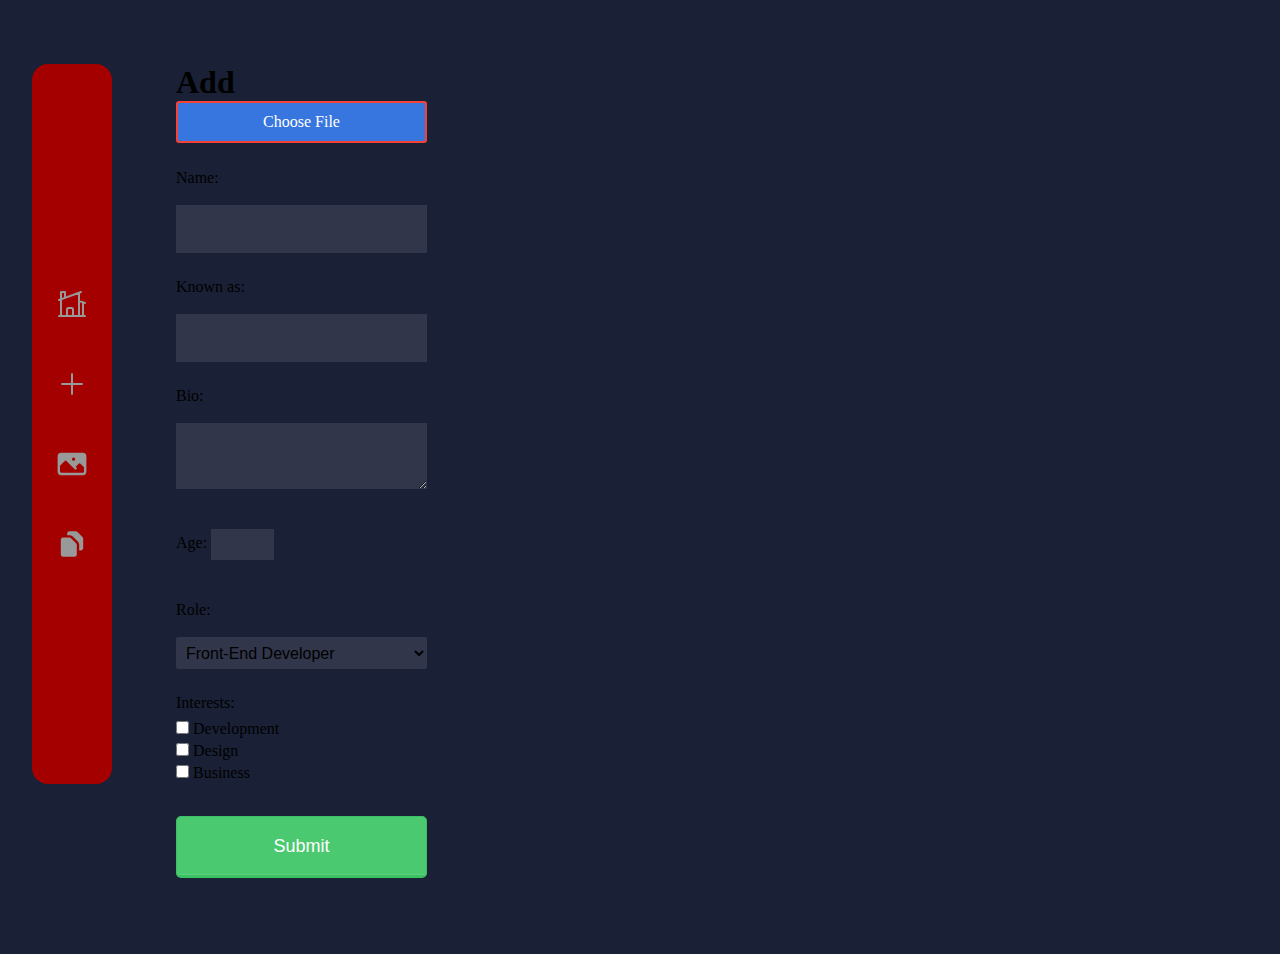
==== addpage.html @ 3c07f0cd "chore: change some style of upload photo" ====
<html>
    <head>
        <meta charset="utf-8">
        <meta name="viewport" content="width=device-width, initial-scale=1.0">
        <title>Add Page</title>
        <link rel="stylesheet" href="css/add.css">
    </head>
    <body>
      <div class="home">
        <nav>
            <a href="#">
                <svg fill="none" stroke="currentColor" stroke-width="1.5" viewBox="0 0 24 24" xmlns="http://www.w3.org/2000/svg" aria-hidden="true">
                    <path stroke-linecap="round" stroke-linejoin="round" d="M8.25 21v-4.875c0-.621.504-1.125 1.125-1.125h2.25c.621 0 1.125.504 1.125 1.125V21m0 0h4.5V3.545M12.75 21h7.5V10.75M2.25 21h1.5m18 0h-18M2.25 9l4.5-1.636M18.75 3l-1.5.545m0 6.205l3 1m1.5.5l-1.5-.5M6.75 7.364V3h-3v18m3-13.636l10.5-3.819"></path>
                  </svg>
            </a>
            <a href="#">
                <svg xmlns="http://www.w3.org/2000/svg" fill="none" viewBox="0 0 24 24" stroke-width="1.5"
                    stroke="currentColor">
                    <path stroke-linecap="round" stroke-linejoin="round" d="M12 4.5v15m7.5-7.5h-15" />
                </svg>
            </a>
            <a href="#">
                <svg fill="currentColor" viewBox="0 0 20 20" xmlns="http://www.w3.org/2000/svg" aria-hidden="true">
                    <path clip-rule="evenodd" fill-rule="evenodd" d="M1 5.25A2.25 2.25 0 013.25 3h13.5A2.25 2.25 0 0119 5.25v9.5A2.25 2.25 0 0116.75 17H3.25A2.25 2.25 0 011 14.75v-9.5zm1.5 5.81v3.69c0 .414.336.75.75.75h13.5a.75.75 0 00.75-.75v-2.69l-2.22-2.219a.75.75 0 00-1.06 0l-1.91 1.909.47.47a.75.75 0 11-1.06 1.06L6.53 8.091a.75.75 0 00-1.06 0l-2.97 2.97zM12 7a1 1 0 11-2 0 1 1 0 012 0z"></path>
                  </svg>
            </a>
            <a href="#">
                <svg fill="currentColor" viewBox="0 0 20 20" xmlns="http://www.w3.org/2000/svg" aria-hidden="true">
                    <path d="M7 3.5A1.5 1.5 0 018.5 2h3.879a1.5 1.5 0 011.06.44l3.122 3.12A1.5 1.5 0 0117 6.622V12.5a1.5 1.5 0 01-1.5 1.5h-1v-3.379a3 3 0 00-.879-2.121L10.5 5.379A3 3 0 008.379 4.5H7v-1z"></path>
                    <path d="M4.5 6A1.5 1.5 0 003 7.5v9A1.5 1.5 0 004.5 18h7a1.5 1.5 0 001.5-1.5v-5.879a1.5 1.5 0 00-.44-1.06L9.44 6.439A1.5 1.5 0 008.378 6H4.5z"></path>
                  </svg>
            </a>
        </nav>
      <form action="index.html" method="post">
        
        <fieldset>
        <h1> Add </h1>
        <div id="img-preview">That picture</div>
        <input type="file" id="typefile" name="typefile">
        <label for="typefile">Choose File</label>
        <br>

        <label for="name">Name:</label>
        <input type="text" id="name" name="user_name">
        
        <label for="name">Known as:</label>
        <input type="text" id="character" name="user_character"> 
          <br>
         <label for="bio">Bio:</label>
          <textarea id="bio" name="user_bio"></textarea>
        <br>
          <label>Age: <input type="number" id="age" name="user_age"></label>
                    
        <br>
        
         <label for="role">Role:</label>
          <select id="role" name="user_role">
            <optgroup label="Power">
              <option value="frontend_developer">Front-End Developer</option>
              <option value="php_developer">PHP Developer</option>
              <option value="python_developer">Python Developer</option>
              <option value="rails_developer">Rails Developer</option>
              <option value="web_designer">Web Designer</option>
              <option value="wordpress_developer">Wordpress Developer</option>
            </optgroup>
            <optgroup label="Skills">
              <option value="android_developer">Android Developer</option>
              <option value="ios_developer">IOS Developer</option>
              <option value="mobile_designer">Mobile Designer</option>
            </optgroup>
          </select>
          <br>
          <label>Interests:</label>
          <input type="checkbox" id="development" value="interest_development" name="user_interest"><label class="light" for="development">Development</label><br>
          <input type="checkbox" id="design" value="interest_design" name="user_interest"><label class="light" for="design">Design</label><br>
          <input type="checkbox" id="business" value="interest_business" name="user_interest"><label class="light" for="business">Business</label>
          
         </fieldset>
       
        <button type="submit">Submit</button>
        
       </form>

      <script src="js/addpage.js"></script>
      </div>
    </body>
</html>
---- css/add.css ----
* {
  margin: 0;
  padding: 0;
  box-sizing: border-box;
}

body {
  max-height: 100vh;
  max-width: 100%;
  background: #1A2036;
  font-family:'Times New Roman', Times, serif;
}

.home {
  display: flex;
  flex-direction: row;
  gap: 4rem;
  margin: 4rem 2rem;
  max-height: 100vh;
}

nav {
  height: 80vh;
  width: 5rem;
  background-color: #a50000;
  display: flex;
  flex-direction: column;
  justify-content: center;
  align-items: center;
  gap: 2rem;
  border: 0px solid #1A2036;
  border-radius: 1rem;

}

nav a {
  width: 3rem;
  display: flex;
  align-items: center;
  border: 0px solid;
  border-radius: 0.5rem;
}

nav a:hover {
  background-color: #fff;
}

nav a:hover svg {
  color: #999999;
}

.pointerDescription {
  visibility: hidden;
}

nav svg {
  color: #999999;
  height: 100%;
  width: 100%;
  padding: 0.5rem;

}

.homeContainer {
  width: 100%;
  margin-right: 2rem;
}

img {
  max-width: 180px;
  border-radius: 50px;
  background-color: #1A2036;
}

#img-preview {
  display:none;
  width: 155px;
  border: 2px dotted #333;
  margin-bottom: 20px;
}

#img-preview img {
  width: 100%;
  height: auto;
  display: block;
}

input[type="file"] {
  height: 0;
  width: 0;
  overflow: hidden;
}

input[type="file"] + label {
  background: #3775df;
  text-align: center;
  padding: 10px 30px;
  border: 2px solid #f44336;
  border-radius: 3px;
  color: #fff;
  cursor: pointer;
  transition: all 0.2s;
}

input[type="file"] + label:hover {
  background: #3775df;
  color: #fff;
}

  input[type="text"],
  input[type="number"],
  textarea,
  select {
    background: rgba(255,255,255,0.1);
    border: none;
    border-bottom: 2px #3ac162;
    font-size: 16px;
    margin: 10px 0;
    padding: 15px 18px;
    width: 100%;
    color: #000;
    margin-bottom: 25px;
  }

  #age {
    border: none;
    border-bottom: 5px #3ac162;
    font-size: 10px;
    margin: 15px 0;
    padding: 10px 12px;
    width: 25%;
  }
  
  input[type="radio"],
  input[type="checkbox"] {
    margin: 0 4px 8px 0;
  }
  
  select {
    padding: 6px;
    height: 32px;
    border-radius: 2px;
  }
  
  button {
    padding: 19px 39px 18px 39px;
    color: #FFF;
    background-color: #4bc970;
    font-size: 18px;
    text-align: center;
    font-style: normal;
    border-radius: 5px;
    width: 100%;
    border: 1px solid #3ac162;
    border-width: 1px 1px 3px;
    box-shadow: 0 -1px 0 rgba(255,255,255,0.1) inset;
    margin-bottom: 10px;
  }
  
  fieldset {
    margin-bottom: 30px;
    border: none;
  }
  
  legend {
    font-size: 1.4em;
    margin-bottom: 10px;
  }
  
  label {
    display: block;
    margin-bottom: 8px;
  }
  
  label.light {
    font-weight: 300;
    display: inline;
  }

  
    form {
      max-width: 480px;
    }
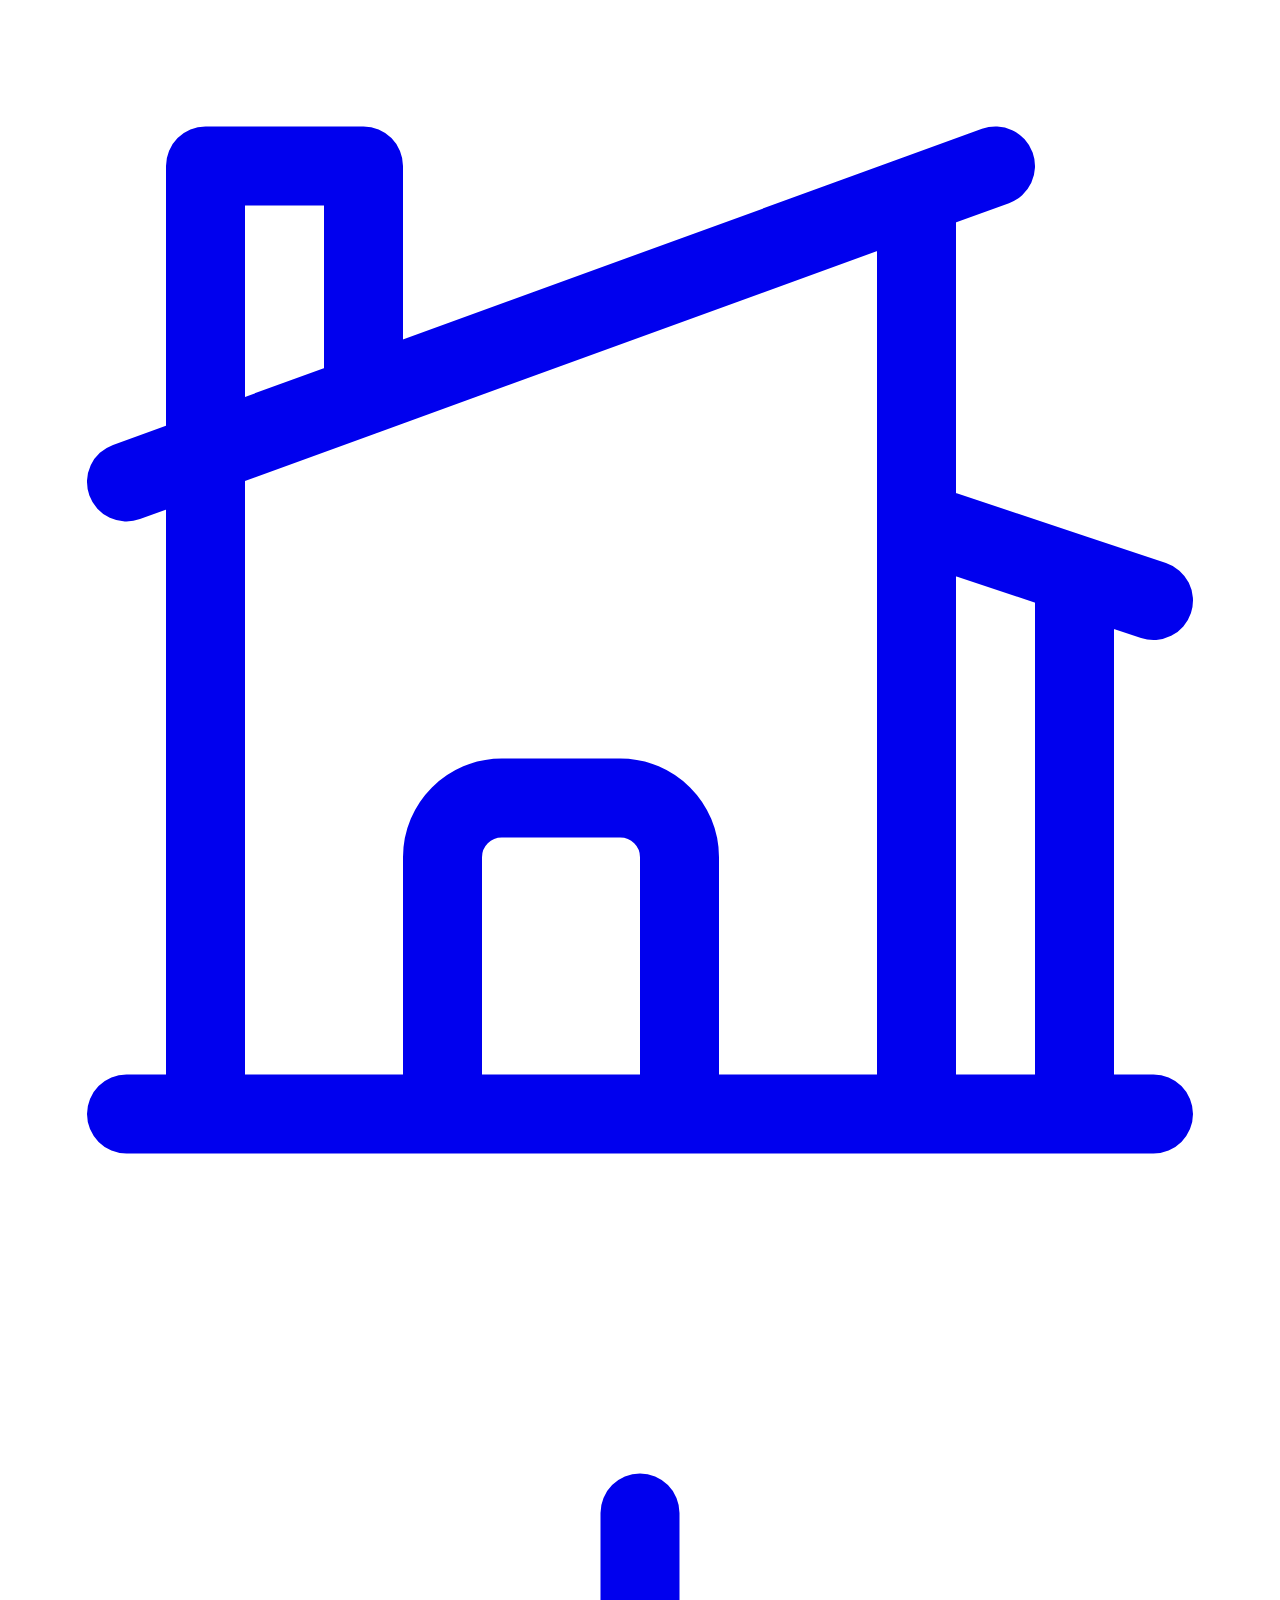
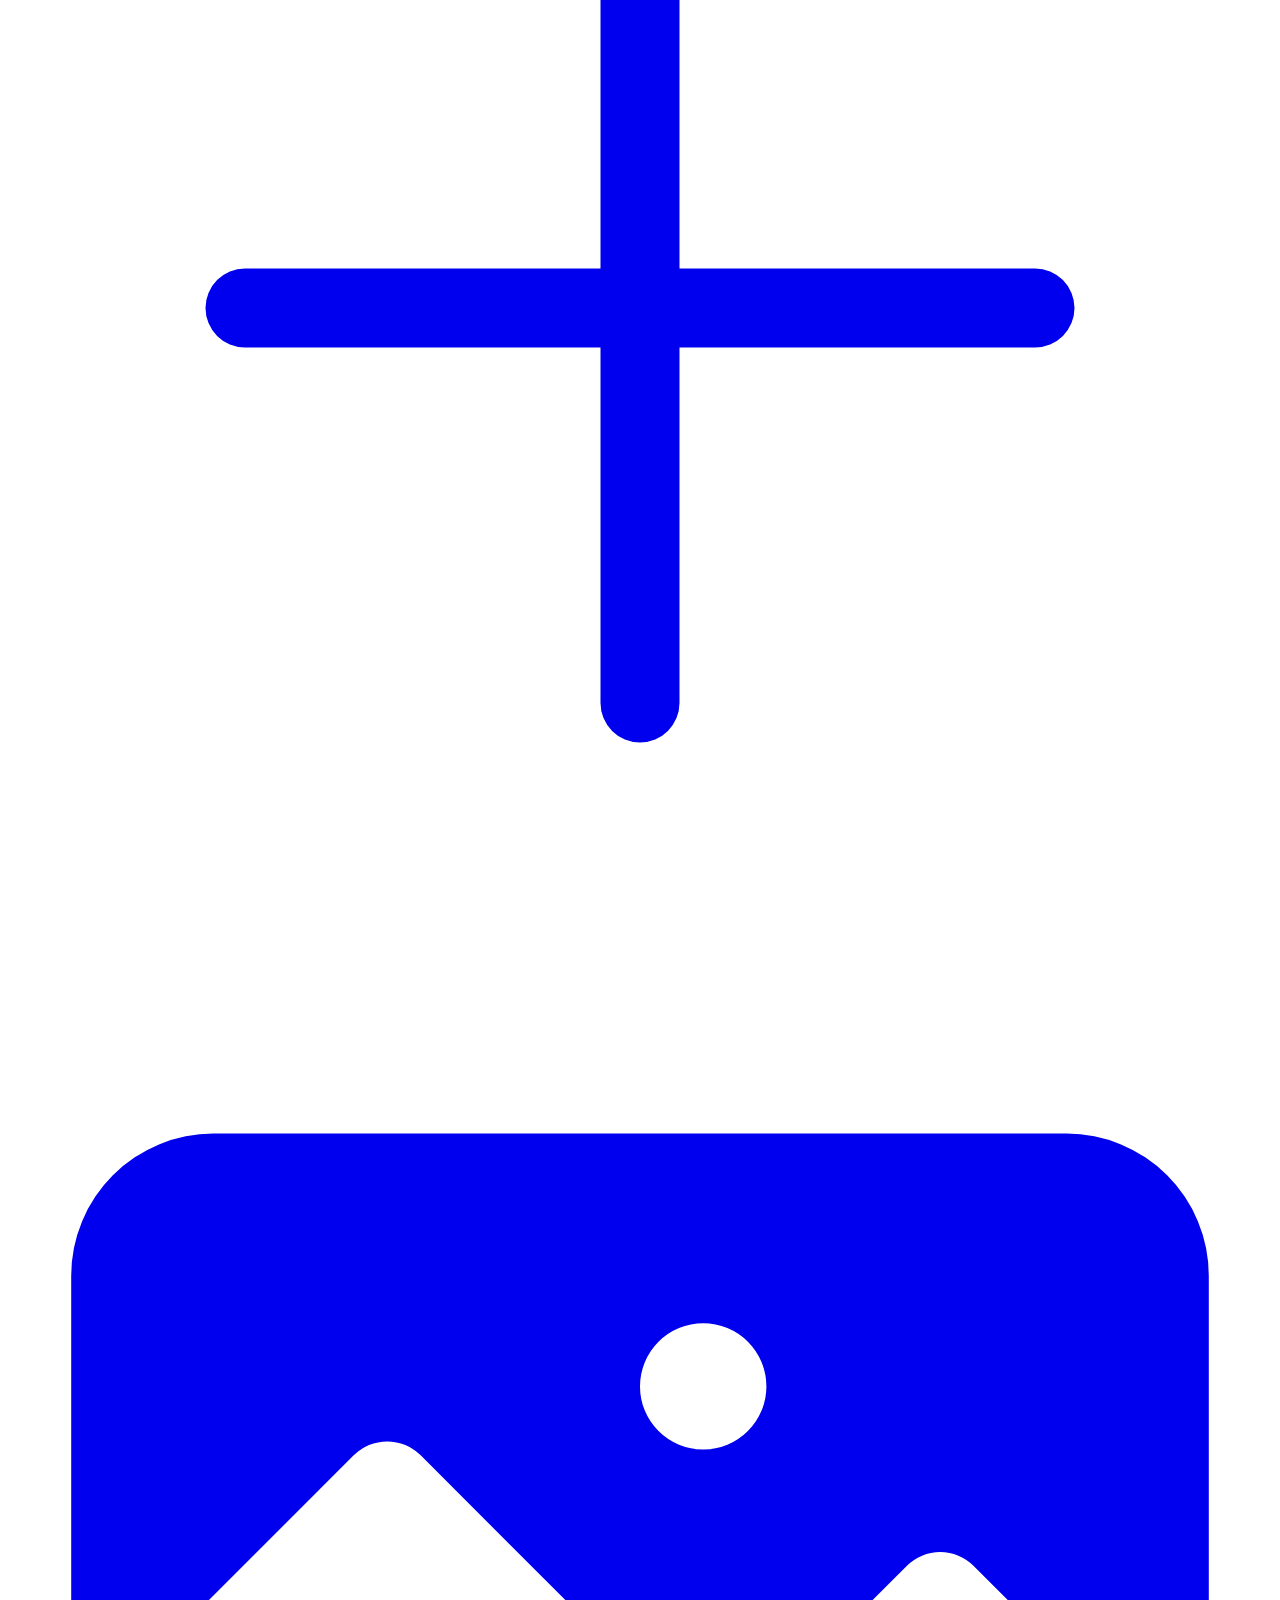
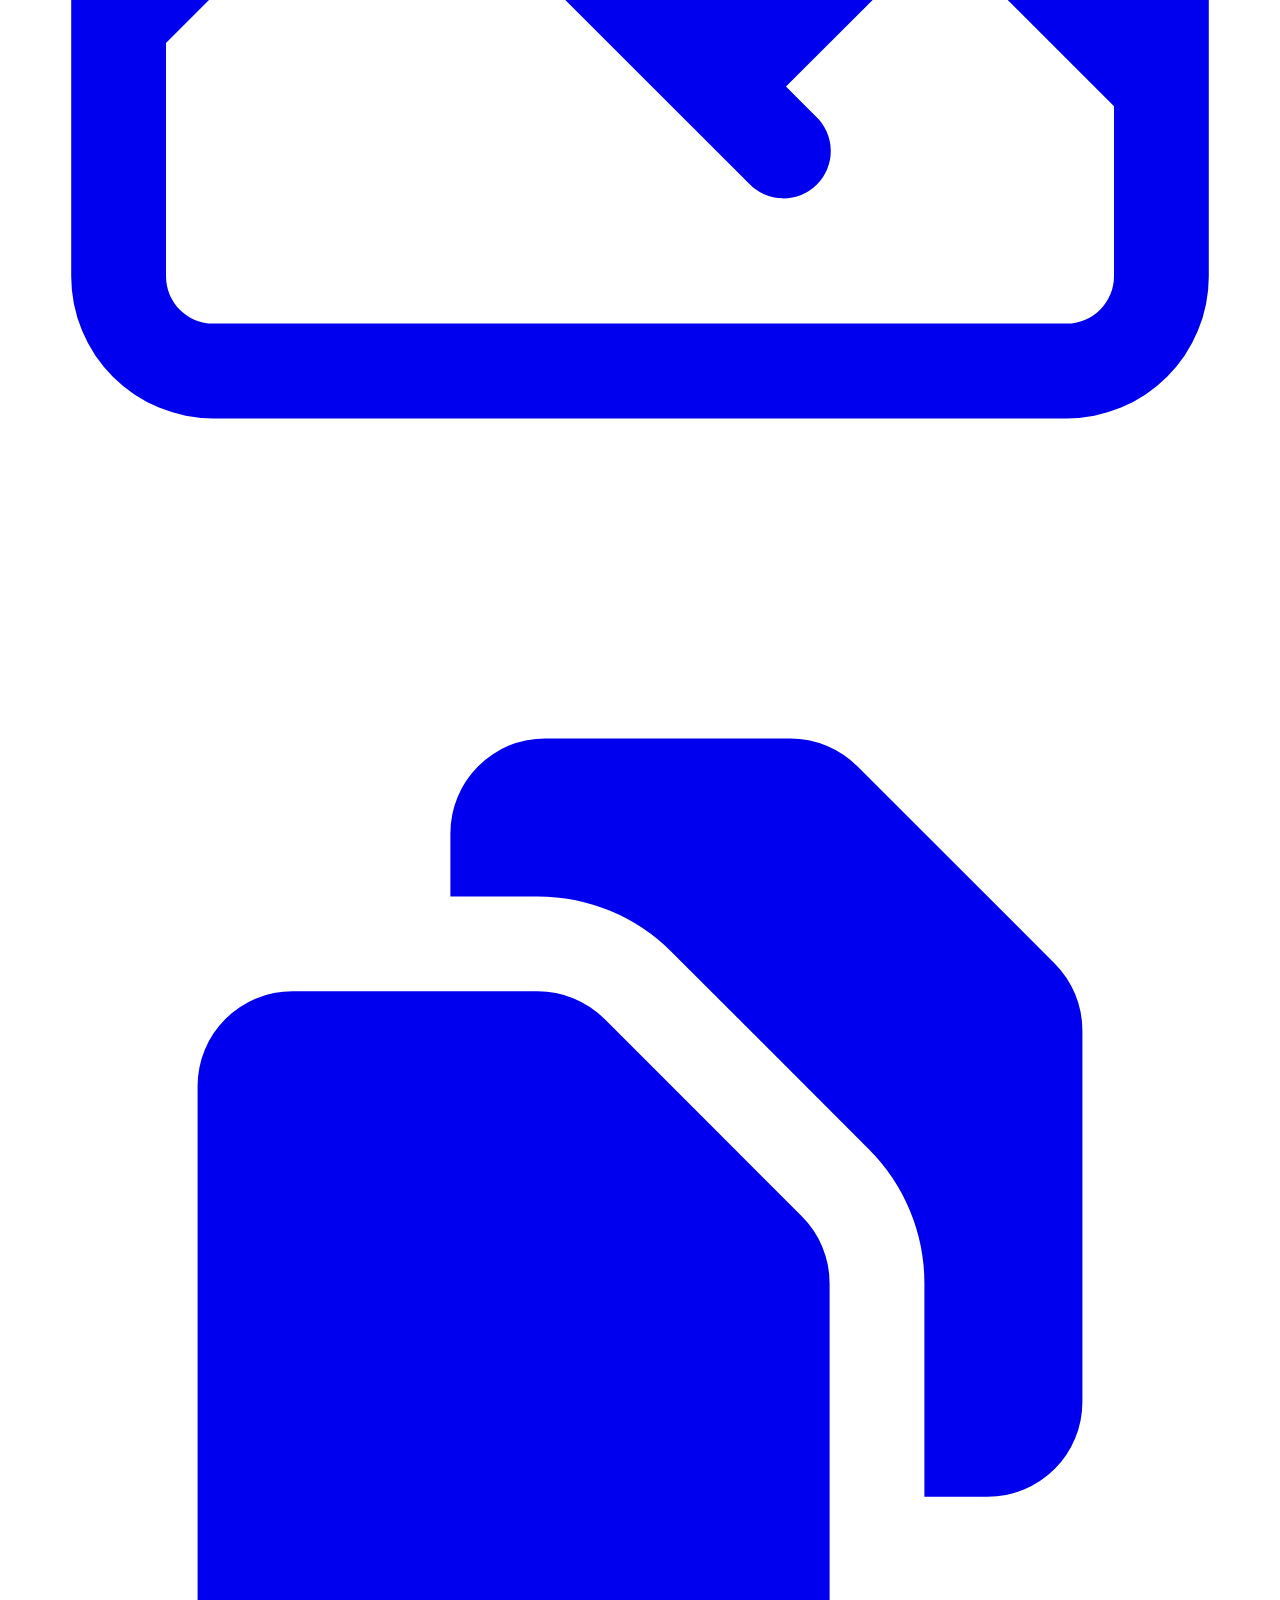
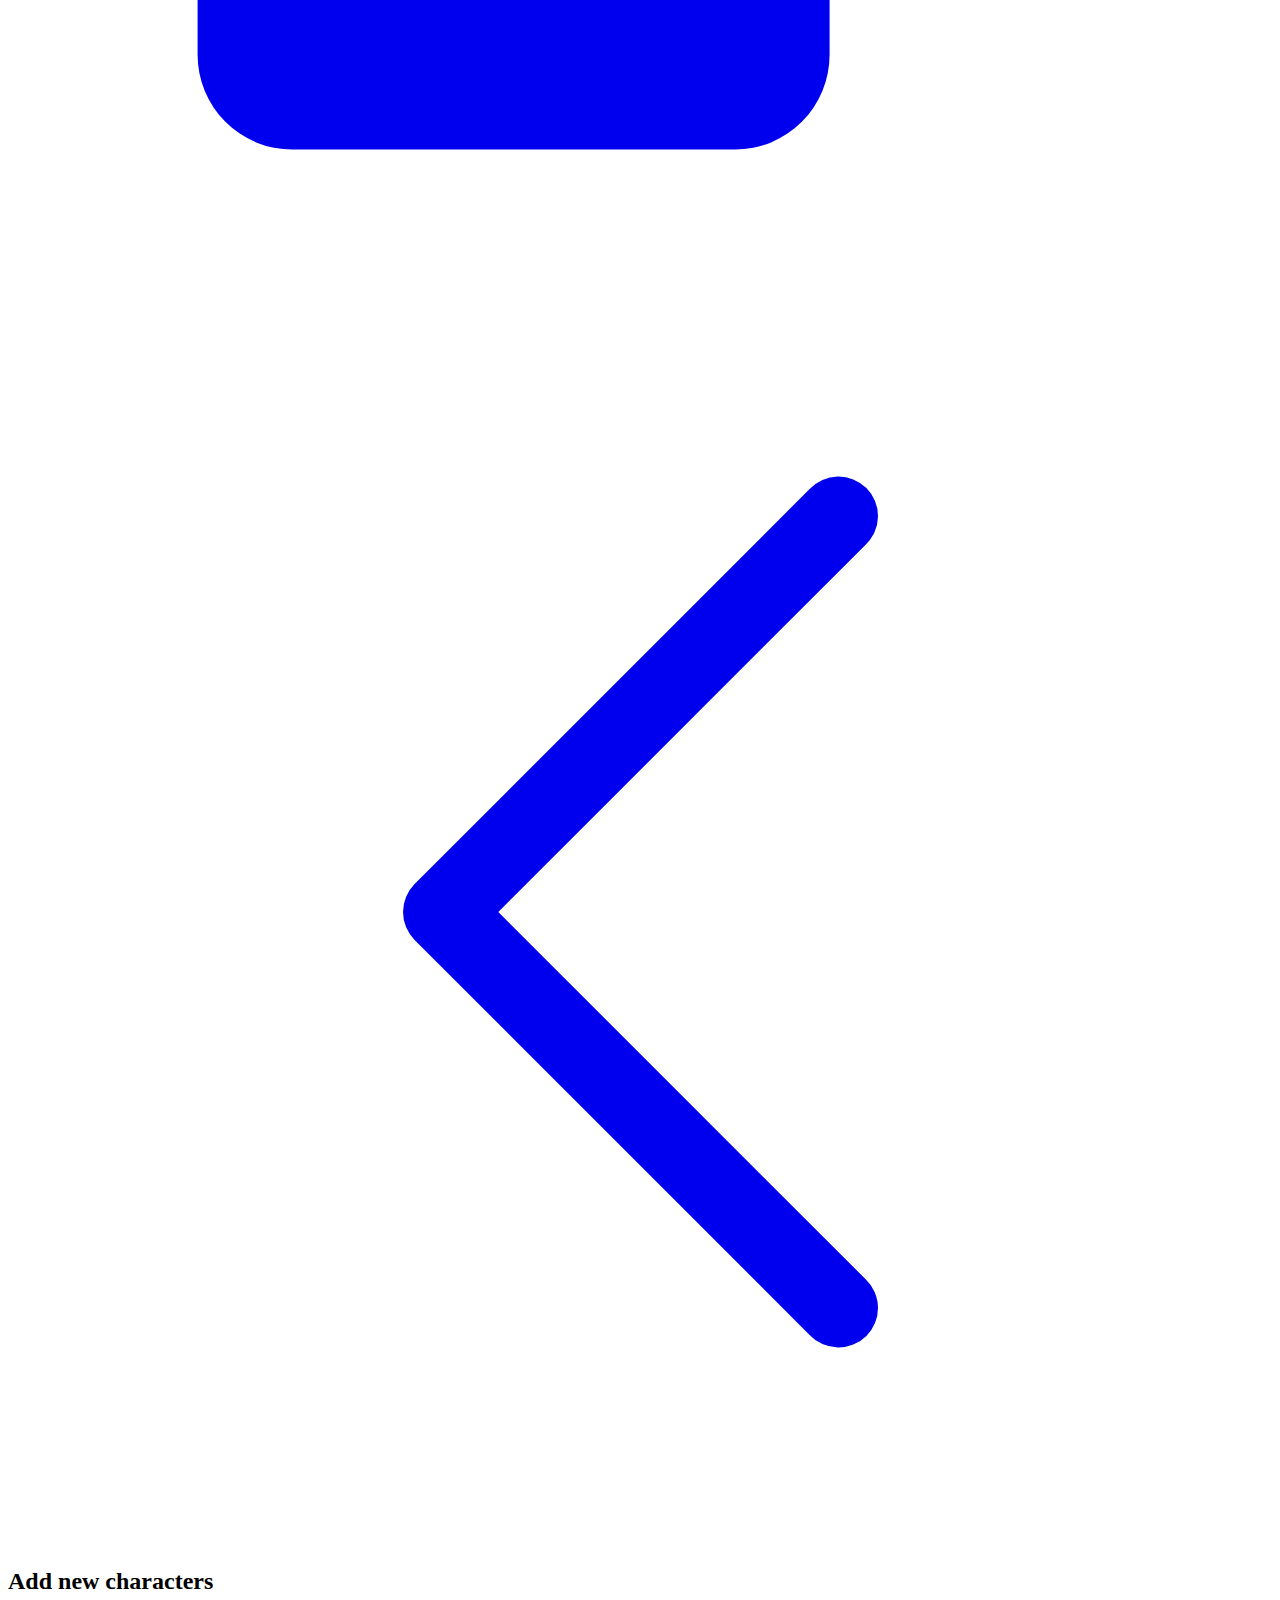
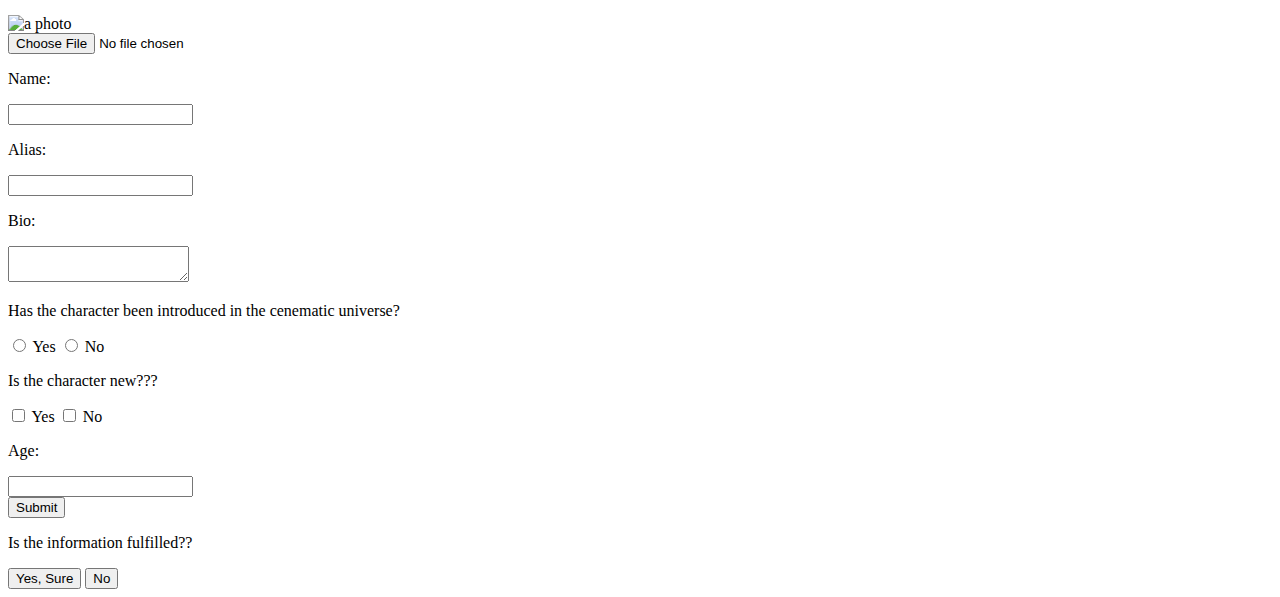
==== commit 8a2698fe: "change the form code" ====
--- a/addpage.html
+++ b/addpage.html
@@ -1,12 +1,17 @@
-<html>
-    <head>
-        <meta charset="utf-8">
-        <meta name="viewport" content="width=device-width, initial-scale=1.0">
-        <title>Add Page</title>
-        <link rel="stylesheet" href="css/add.css">
-    </head>
-    <body>
-      <div class="home">
+<!DOCTYPE html>
+<html lang="en">
+
+<head>
+    <meta charset="UTF-8">
+    <meta http-equiv="X-UA-Compatible" content="IE=edge">
+    <meta name="viewport" content="width=device-width, initial-scale=1.0">
+    <title>Add People</title>
+    <link rel="stylesheet" href="additem.css">
+    <link rel="icon" href="icon.ico">
+</head>
+
+<body>
+    <div class="home">
         <nav>
             <a href="#">
                 <svg fill="none" stroke="currentColor" stroke-width="1.5" viewBox="0 0 24 24" xmlns="http://www.w3.org/2000/svg" aria-hidden="true">
@@ -20,9 +25,10 @@
                 </svg>
             </a>
             <a href="#">
-                <svg fill="currentColor" viewBox="0 0 20 20" xmlns="http://www.w3.org/2000/svg" aria-hidden="true">
-                    <path clip-rule="evenodd" fill-rule="evenodd" d="M1 5.25A2.25 2.25 0 013.25 3h13.5A2.25 2.25 0 0119 5.25v9.5A2.25 2.25 0 0116.75 17H3.25A2.25 2.25 0 011 14.75v-9.5zm1.5 5.81v3.69c0 .414.336.75.75.75h13.5a.75.75 0 00.75-.75v-2.69l-2.22-2.219a.75.75 0 00-1.06 0l-1.91 1.909.47.47a.75.75 0 11-1.06 1.06L6.53 8.091a.75.75 0 00-1.06 0l-2.97 2.97zM12 7a1 1 0 11-2 0 1 1 0 012 0z"></path>
-                  </svg>
+                <a href="#">
+                    <svg fill="currentColor" viewBox="0 0 20 20" xmlns="http://www.w3.org/2000/svg" aria-hidden="true">
+                        <path clip-rule="evenodd" fill-rule="evenodd" d="M1 5.25A2.25 2.25 0 013.25 3h13.5A2.25 2.25 0 0119 5.25v9.5A2.25 2.25 0 0116.75 17H3.25A2.25 2.25 0 011 14.75v-9.5zm1.5 5.81v3.69c0 .414.336.75.75.75h13.5a.75.75 0 00.75-.75v-2.69l-2.22-2.219a.75.75 0 00-1.06 0l-1.91 1.909.47.47a.75.75 0 11-1.06 1.06L6.53 8.091a.75.75 0 00-1.06 0l-2.97 2.97zM12 7a1 1 0 11-2 0 1 1 0 012 0z"></path>
+                      </svg>
             </a>
             <a href="#">
                 <svg fill="currentColor" viewBox="0 0 20 20" xmlns="http://www.w3.org/2000/svg" aria-hidden="true">
@@ -31,57 +37,79 @@
                   </svg>
             </a>
         </nav>
-      <form action="index.html" method="post">
-        
-        <fieldset>
-        <h1> Add </h1>
-        <div id="img-preview">That picture</div>
-        <input type="file" id="typefile" name="typefile">
-        <label for="typefile">Choose File</label>
-        <br>
+        <div class="addContainer">
+            <div class="addHeader">
+                <a href="index.html">
+                    <svg xmlns="http://www.w3.org/2000/svg" viewBox="0 0 24 24" fill="currentColor">
+                        <path fill-rule="evenodd"
+                            d="M7.72 12.53a.75.75 0 010-1.06l7.5-7.5a.75.75 0 111.06 1.06L9.31 12l6.97 6.97a.75.75 0 11-1.06 1.06l-7.5-7.5z"
+                            clip-rule="evenodd" />
+                    </svg>
+                </a>
+                <h2>Add new characters</h2>
+            </div>
+            <div class="inputSection">
+                <form action="#" id="allInputs">
+                    <div class="choosePhoto">
+                        <div class="photoDisplay">
+                            <img id="photoDisplayed"
+                                src="https://i.fbcd.co/products/resized/resized-750-500/563d0201e4359c2e890569e254ea14790eb370b71d08b6de5052511cc0352313.jpg"
+                                alt="a photo">
+                        </div>
+                        <input type="file" id="uploadPhotoBox"
+                            accept="image/jpeg, image/png, image/jpg">
+                        <label for="uploadPhotoBox"></label>
+                    </div>
+                    <div class="character-name">
+                        <p>Name:</p>
+                        <input type="text" id="character-name">
+                    </div>
+                    <div class="character-alias">
+                        <p>Alias:</p>
+                        <input type="text" id="character-alias">
+                    </div>
+                    <div class="bio">
+                        <p>Bio:</p>
+                        <textarea></textarea>
+                    </div>
+                    <div class="intro-char">
+                        <p>Has the character been introduced in the cenematic universe? </p>
+                        <input type="radio" id="already">
+                        <label for="already">Yes</label>
+                        <input type="radio" name="No" id="no">
+                        <label for="no">No</label>
+                    </div>
+                    <div class="new-character">
+                        <p>Is the character new???
+                        </p>
+                        <input type="checkbox" id="yeschar">
+                        <label for="yeschar">Yes</label>
+                        <input type="checkbox" id="nochar">
+                        <label for="nochar">No</label>
+                    </div>
+                    <div class="age">
+                        <p>Age:</p>
+                        <input type="number" name="" id="age">
+                    </div>
+                </form>
+                <div class="submitForm">
+                    <button class="submitBtn" id="submitBtn">Submit</button>
+                </div>
+            </div>
+            <div class="modal" id="submitModal">
+                <div class="modal-content">
+                    <p>Is the information fulfilled??</p>
+                    <div class="modalButtons">
+                        <button id="modalYes">Yes, Sure</button>
+                        <button id="modalNo">No</button>
+                    </div>
+                </div>
+            </div>
 
-        <label for="name">Name:</label>
-        <input type="text" id="name" name="user_name">
-        
-        <label for="name">Known as:</label>
-        <input type="text" id="character" name="user_character"> 
-          <br>
-         <label for="bio">Bio:</label>
-          <textarea id="bio" name="user_bio"></textarea>
-        <br>
-          <label>Age: <input type="number" id="age" name="user_age"></label>
-                    
-        <br>
-        
-         <label for="role">Role:</label>
-          <select id="role" name="user_role">
-            <optgroup label="Power">
-              <option value="frontend_developer">Front-End Developer</option>
-              <option value="php_developer">PHP Developer</option>
-              <option value="python_developer">Python Developer</option>
-              <option value="rails_developer">Rails Developer</option>
-              <option value="web_designer">Web Designer</option>
-              <option value="wordpress_developer">Wordpress Developer</option>
-            </optgroup>
-            <optgroup label="Skills">
-              <option value="android_developer">Android Developer</option>
-              <option value="ios_developer">IOS Developer</option>
-              <option value="mobile_designer">Mobile Designer</option>
-            </optgroup>
-          </select>
-          <br>
-          <label>Interests:</label>
-          <input type="checkbox" id="development" value="interest_development" name="user_interest"><label class="light" for="development">Development</label><br>
-          <input type="checkbox" id="design" value="interest_design" name="user_interest"><label class="light" for="design">Design</label><br>
-          <input type="checkbox" id="business" value="interest_business" name="user_interest"><label class="light" for="business">Business</label>
-          
-         </fieldset>
-       
-        <button type="submit">Submit</button>
-        
-       </form>
+        </div>
+    </div>
 
-      <script src="js/addpage.js"></script>
-      </div>
-    </body>
-</html>
+    <script src="addpage.js"></script>
+</body>
+
+</html>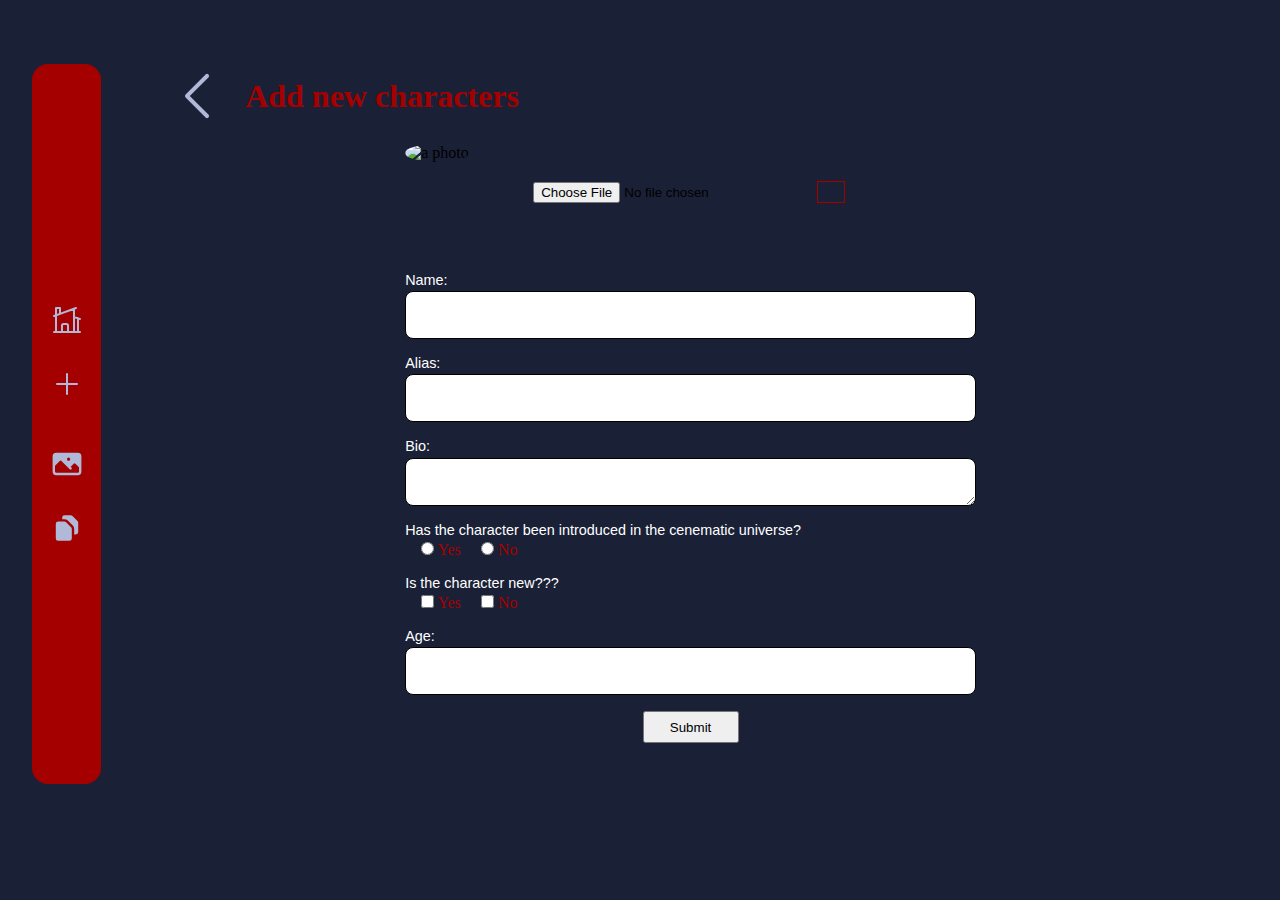
==== commit 372238b4: "chore:change pathfile for css" ====
--- a/addpage.html
+++ b/addpage.html
@@ -6,7 +6,7 @@
     <meta http-equiv="X-UA-Compatible" content="IE=edge">
     <meta name="viewport" content="width=device-width, initial-scale=1.0">
     <title>Add People</title>
-    <link rel="stylesheet" href="additem.css">
+    <link rel="stylesheet" href="css/add.css">
     <link rel="icon" href="icon.ico">
 </head>
 
@@ -53,7 +53,6 @@
                     <div class="choosePhoto">
                         <div class="photoDisplay">
                             <img id="photoDisplayed"
-                                src="https://i.fbcd.co/products/resized/resized-750-500/563d0201e4359c2e890569e254ea14790eb370b71d08b6de5052511cc0352313.jpg"
                                 alt="a photo">
                         </div>
                         <input type="file" id="uploadPhotoBox"
@@ -109,7 +108,7 @@
         </div>
     </div>
 
-    <script src="addpage.js"></script>
+    <script src="js/addpage.js"></script>
 </body>
 
 </html>--- a/css/add.css
+++ b/css/add.css
@@ -0,0 +1,264 @@
+* {
+  margin: 0;
+  padding: 0;
+  box-sizing: border-box;
+}
+
+body {
+  max-height: 100vh;
+  max-width: 100%;
+  background: #1a2036;
+  font-family:'Times New Roman', Times, serif;
+}
+
+.home {
+  display: flex;
+  flex-direction: row;
+  gap: 4rem;
+  margin: 4rem 2rem;
+  max-height: 100vh;
+}
+
+nav {
+  height: 80vh;
+  width: 5rem;
+  background-color: #a50000;
+  display: flex;
+  flex-direction: column;
+  justify-content: center;
+  align-items: center;
+  gap: 1rem;
+  border: 0px solid #1A2036;
+  border-radius: 1rem;
+
+}
+
+nav a {
+  width: 3rem;
+  display: flex;
+  align-items: center;
+  border: 0px solid;
+  border-radius: 0.5rem;
+}
+
+nav a:hover {
+  background-color: #fff;
+}
+
+nav a:hover svg {
+  color: #999;
+}
+
+nav svg {
+  color: #B1B9D8;
+  height: 100%;
+  width: 100%;
+  padding: 0.5rem;
+
+}
+
+.addContainer {
+  width: 100%;
+  margin-right: 2rem;
+  display: flex;
+  flex-direction: column;
+  gap: 1rem;
+}
+
+.addHeader {
+  display: flex;
+  flex-direction: row;
+  justify-content: flex-start;
+  align-items: center;
+  height: 4rem;
+  gap: 1rem;
+}
+
+.addHeader a {
+  height: 4rem;
+}
+
+.addHeader a svg {
+  height: 100%;
+  width: 100%;
+  color: #B1B9D8;
+}
+
+.addHeader h2 {
+  color: #a50000;
+  font-size: 2rem;
+}
+
+#allInputs {
+  display: flex;
+  flex-direction: column;
+  gap: 1rem;
+}
+
+.inputSection {
+  margin: 0 15rem;
+  display: flex;
+  flex-direction: column;
+  gap: 1rem;
+
+}
+
+.inputSection p {
+  font-size: 0.9rem;
+  font-family: sans-serif;
+  color: #fff;
+  margin-bottom: 0.2rem;
+}
+
+.inputSection input[type="number"] {
+  height: 3rem;
+  width: 100%;
+  border: 1px solid;
+  border-radius: 0.5rem;
+  padding: 0.2rem 0.5rem;
+  font-size: 1.2rem;
+}
+
+.choosePhoto {
+  display: flex;
+  flex-direction: row;
+  justify-content: flex-start;
+  align-items: center;
+  gap: 2rem;
+  margin-bottom: 1rem;
+}
+
+.photoDisplay {
+  height: 6rem;
+  width: 6rem;
+  border: 0px solid;
+  border-radius: 50%;
+  background-repeat: no-repeat;
+  background-size: cover;
+}
+
+.photoDisplay img {
+  width: 100%;
+  height: 100%;
+  border: 0px solid;
+  border-radius: 50%;
+}
+
+.choosePhoto label {
+  cursor: pointer;
+  outline: 1px solid #a50000;
+  padding: 0.6rem 0.8rem;
+  color: #a50000;
+}
+
+.choosePhoto label:hover {
+  outline-color: #fff;
+  color: #fff;
+  background-color: #a50000;
+}
+
+.character-name input {
+  font-size: 1.5rem;
+  height: 3rem;
+  width: 100%;
+  padding: 0.2rem 0.5rem;
+  border: 1px solid;
+  border-radius: 0.5rem;
+}
+
+.character-alias input {
+  font-size: 1.5rem;
+  height: 3rem;
+  width: 100%;
+  padding: 0.2rem 0.5rem;
+  border: 1px solid;
+  border-radius: 0.5rem;
+}
+
+.bio textarea {
+  height: 3rem;
+  width: 100%;
+  text-align: start;
+  vertical-align: top;
+  border: 1px solid;
+  border-radius: 0.5rem;
+  padding: 0.3rem 0.5rem;
+  font-family: sans-serif;
+}
+
+.intro-char label {
+  color: #a50000;
+}
+
+.intro-char input {
+  margin-left: 1rem;
+}
+
+.new-character label {
+  color: #a50000;
+}
+
+.new-character input {
+  margin-left: 1rem;
+}
+
+.submitForm {
+  display: flex;
+  flex-direction: column;
+  align-items: center;
+  gap: 0.5rem;
+  margin-bottom: 0;
+}
+
+.submitBtn {
+  height: 2rem;
+  width: 6rem;
+  cursor: pointer;
+}
+
+.submitForm p {
+  font-weight: lighter;
+  font-size: 0.6rem;
+}
+
+.modal {
+  display: none;
+  width: 100%;
+  height: 100%;
+  z-index: 2;
+  position: fixed;
+  left: 0;
+  top: 0;
+  background-color: #a85129;
+  background-color: #0000004d;
+  overflow: hidden;
+}
+
+.modal-content {
+  width: 40%;
+  height: 8rem;
+  margin: 20% auto;
+  background-color: #a50000;
+  border: 0px solid;
+  border-radius: 0.5rem;
+  padding: 2.5rem 6rem;
+}
+
+.modal-content p {
+  color: #fff;
+}
+
+.modalButtons {
+  margin-top: 0.5rem;
+  display: flex;
+  flex-direction: row;
+  justify-content: center;
+  align-items: center;
+  gap: 2rem;
+}
+
+.modalButtons button {
+  width: 3rem;
+  height: 1.5rem;
+  color: #a50000;
+}